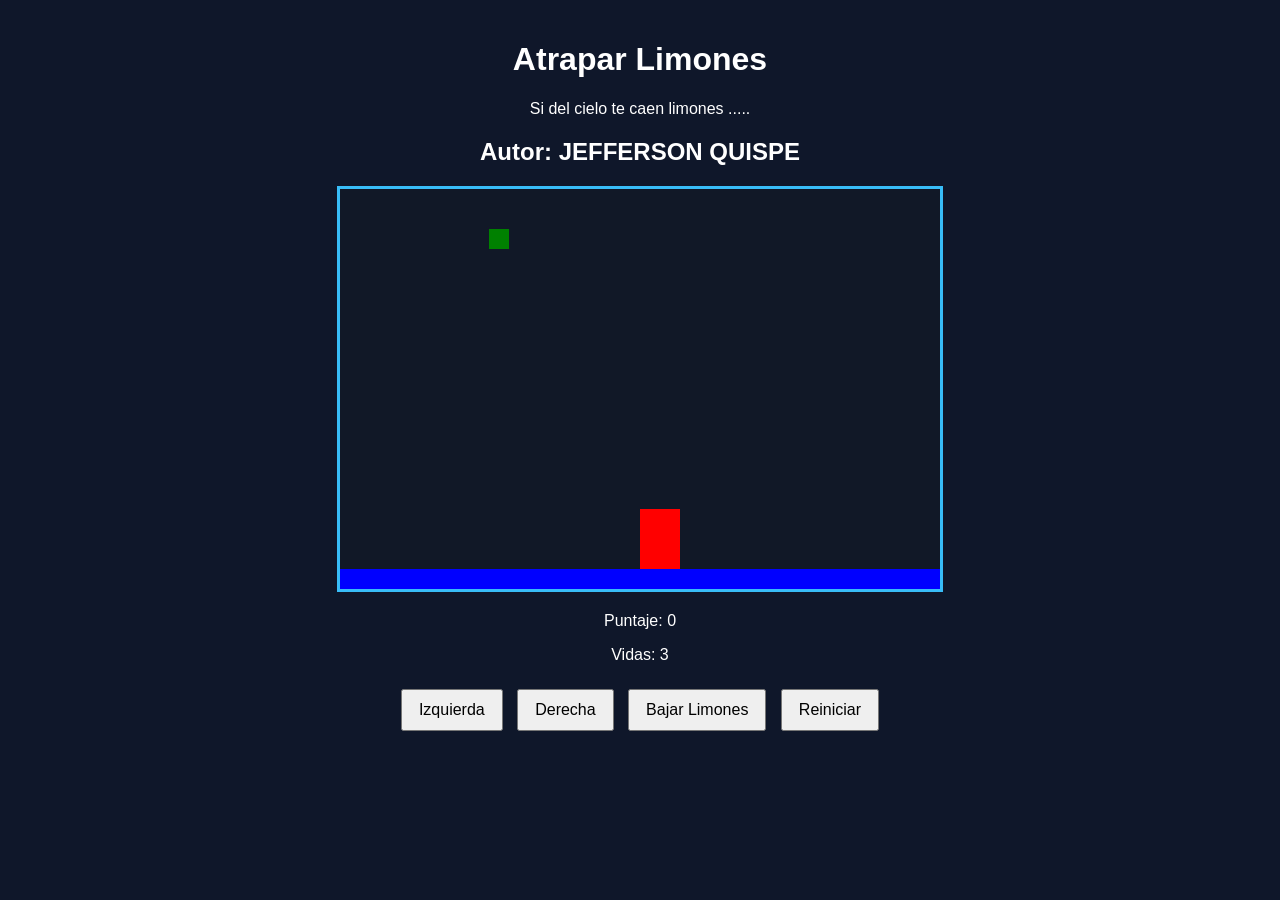
==== index.html @ be9cd888 "renombre html pricipaml idex.html" ====
<!DOCTYPE html>
<html>
<head>
  <title>Jefferson Quispe </title>
<link rel="stylesheet" href="limones.css">
<script src="utils.js"></script>
</head>
<body onload="iniciar();">
  <div class="contenedor">
    <h1>Atrapar Limones</h1>
    <p>Si del cielo te caen limones ..... </p>
    <h2>Autor: JEFFERSON QUISPE</h2>
    <canvas id="areaJuego" width="600" height="400"></canvas>
    <div class="panel">
      
      <p>Puntaje: <span id="txtPuntaje">0</span></p>
      <p>Vidas: <span id="txtVidas">3</span></p>

    </div>
    <div class="botones">
      <button onclick="moverIzquierda();">Izquierda</button>
      <button onclick="moverDerecha();"> Derecha</button>
      <button onclick="bajarLimon();">Bajar Limones</button>
     
      <button onclick="reiniciar();">Reiniciar</button>
    </div>
  </div>
  <script src="limones.js"></script>


</body>
</html>
---- limones.css ----
body {
  font-family: Arial, sans-serif;
  background-color: #0f172a;
  color: white;
  text-align: center;
  margin: 0;
  padding: 20px;
}

.contenedor {
  max-width: 800px;
  margin: 0 auto;
}

canvas {
  background-color: #111827;
  border: 3px solid #38bdf8;
  display: block;
  margin: 20px auto;
}

.panel {
  margin: 20px 0;
}

.botones button {
  margin: 5px;
  padding: 10px 16px;
  font-size: 16px;
  cursor: pointer;
}
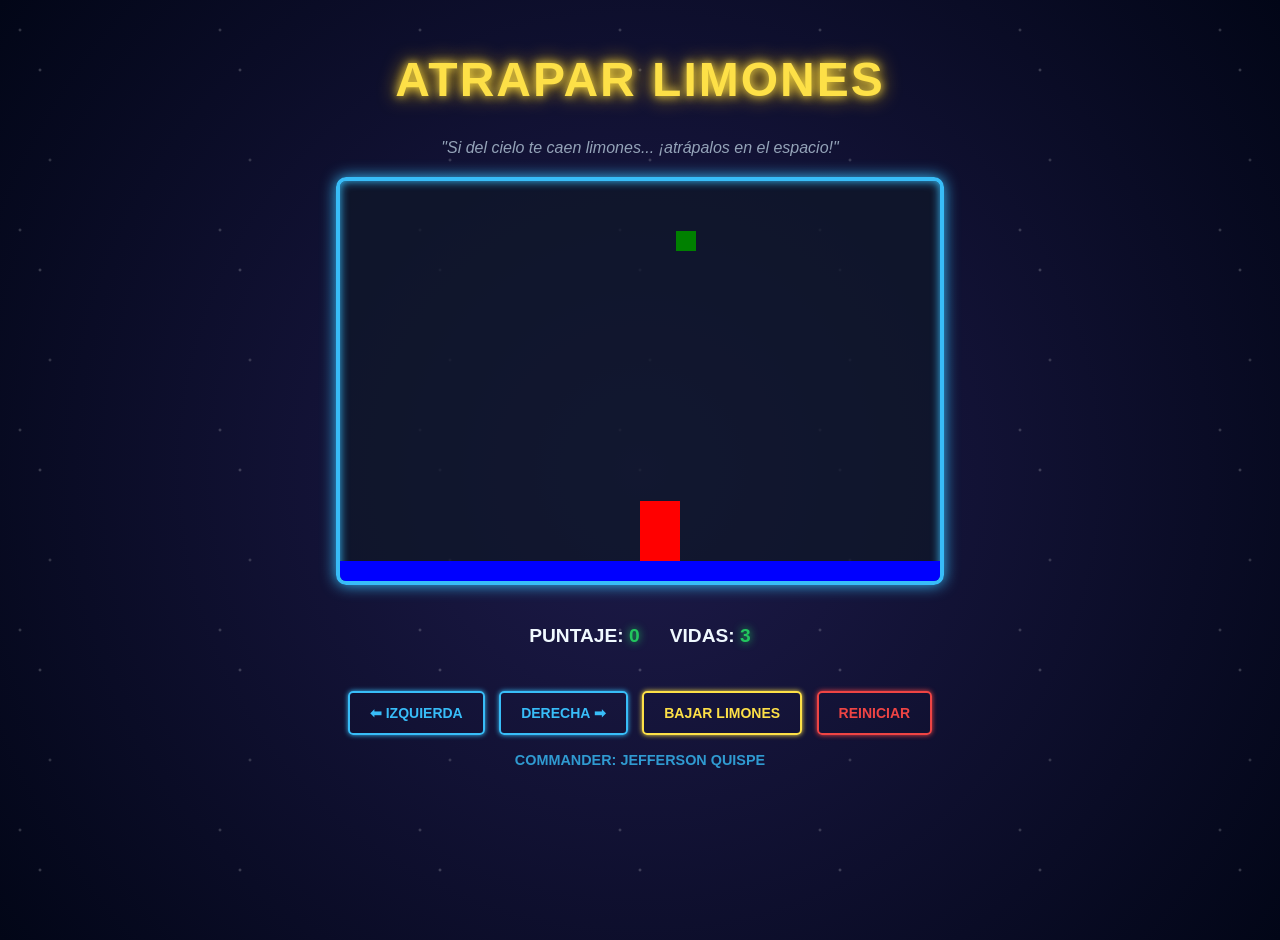
==== commit a076319e: "cambios en la aperiencia html css con ia" ====
--- a/index.html
+++ b/index.html
@@ -1,32 +1,36 @@
 <!DOCTYPE html>
-<html>
+<html lang="es">
 <head>
-  <title>Jefferson Quispe </title>
-<link rel="stylesheet" href="limones.css">
-<script src="utils.js"></script>
+  <meta charset="UTF-8">
+  <title>Limones Espaciales - Jefferson Quispe</title>
+  <link rel="stylesheet" href="limones.css">
+  <script src="utils.js"></script>
 </head>
 <body onload="iniciar();">
   <div class="contenedor">
-    <h1>Atrapar Limones</h1>
-    <p>Si del cielo te caen limones ..... </p>
-    <h2>Autor: JEFFERSON QUISPE</h2>
+    <header>
+      <h1>ATRAPAR LIMONES</h1>
+      <p style="font-style: italic; color: #94a3b8;">"Si del cielo te caen limones... ¡atrápalos en el espacio!"</p>
+    </header>
+
     <canvas id="areaJuego" width="600" height="400"></canvas>
+
     <div class="panel">
-      
       <p>Puntaje: <span id="txtPuntaje">0</span></p>
       <p>Vidas: <span id="txtVidas">3</span></p>
+    </div>
 
+    <div class="botones">
+      <button onclick="moverIzquierda();">⬅ Izquierda</button>
+      <button onclick="moverDerecha();">Derecha ➡</button>
+      <button onclick="bajarLimon();" style="border-color: #fde047; color: #fde047; box-shadow: 0 0 5px #fde047;">Bajar Limones</button>
+      <button onclick="reiniciar();" style="border-color: #ef4444; color: #ef4444; box-shadow: 0 0 5px #ef4444;">Reiniciar</button>
     </div>
-    <div class="botones">
-      <button onclick="moverIzquierda();">Izquierda</button>
-      <button onclick="moverDerecha();"> Derecha</button>
-      <button onclick="bajarLimon();">Bajar Limones</button>
-     
-      <button onclick="reiniciar();">Reiniciar</button>
-    </div>
+
+    <footer>
+      <h2>COMMANDER: JEFFERSON QUISPE</h2>
+    </footer>
   </div>
   <script src="limones.js"></script>
-
-
 </body>
 </html>
--- a/limones.css
+++ b/limones.css
@@ -7,25 +7,110 @@
   padding: 20px;
 }
 
+body {
+  font-family: 'Segoe UI', Tahoma, Geneva, Verdana, sans-serif;
+  /* Fondo espacial con gradiente y animación */
+  background: radial-gradient(circle at center, #1e1b4b 0%, #020617 100%);
+  color: #f0f9ff;
+  text-align: center;
+  margin: 0;
+  padding: 20px;
+  overflow-x: hidden;
+  min-height: 100vh;
+}
+
+/* Efecto de salvapantallas (estrellas en movimiento) */
+body::before {
+  content: "";
+  position: fixed;
+  top: 0;
+  left: 0;
+  width: 200%;
+  height: 200%;
+  background-image: 
+    radial-gradient(2px 2px at 20px 30px, #eee, rgba(0,0,0,0)),
+    radial-gradient(2px 2px at 40px 70px, #fff, rgba(0,0,0,0)),
+    radial-gradient(2px 2px at 50px 160px, #ddd, rgba(0,0,0,0));
+  background-repeat: repeat;
+  background-size: 200px 200px;
+  animation: movimientoEspacial 100s linear infinite;
+  opacity: 0.3;
+  z-index: -1;
+}
+
+@keyframes movimientoEspacial {
+  from { transform: translateY(0); }
+  to { transform: translateY(-50%); }
+}
+
 .contenedor {
   max-width: 800px;
   margin: 0 auto;
+  position: relative;
 }
 
+h1 {
+  font-size: 3rem;
+  color: #fde047; /* Amarillo Limón */
+  text-shadow: 0 0 10px #fde047, 0 0 20px #eab308;
+  letter-spacing: 2px;
+}
+
+h2 {
+  font-size: 0.9rem;
+  color: #38bdf8;
+  opacity: 0.8;
+}
+
+/* El Canvas con luz LED */
 canvas {
-  background-color: #111827;
-  border: 3px solid #38bdf8;
+  background-color: rgba(15, 23, 42, 0.8);
+  border: 4px solid #38bdf8;
+  border-radius: 10px;
+  box-shadow: 0 0 15px #38bdf8, inset 0 0 10px #38bdf8;
   display: block;
   margin: 20px auto;
 }
 
+/* Panel de puntaje estilo HUD de nave */
 .panel {
+  display: flex;
+  justify-content: center;
+  gap: 30px;
   margin: 20px 0;
+  font-weight: bold;
+  font-size: 1.2rem;
+  text-transform: uppercase;
 }
 
+#txtPuntaje, #txtVidas {
+  color: #22c55e;
+  text-shadow: 0 0 8px #22c55e;
+}
+
+/* Botones estilo Cyberpunk */
 .botones button {
+  background: transparent;
+  color: #38bdf8;
+  border: 2px solid #38bdf8;
   margin: 5px;
-  padding: 10px 16px;
-  font-size: 16px;
+  padding: 12px 20px;
+  font-size: 14px;
+  font-weight: bold;
   cursor: pointer;
+  border-radius: 5px;
+  transition: all 0.3s ease;
+  text-transform: uppercase;
+  box-shadow: 0 0 5px #38bdf8;
+}
+
+.botones button:hover {
+  background: #38bdf8;
+  color: #0f172a;
+  box-shadow: 0 0 20px #38bdf8;
+  transform: scale(1.05);
+}
+
+.botones button:active {
+  transform: scale(0.95);
 }
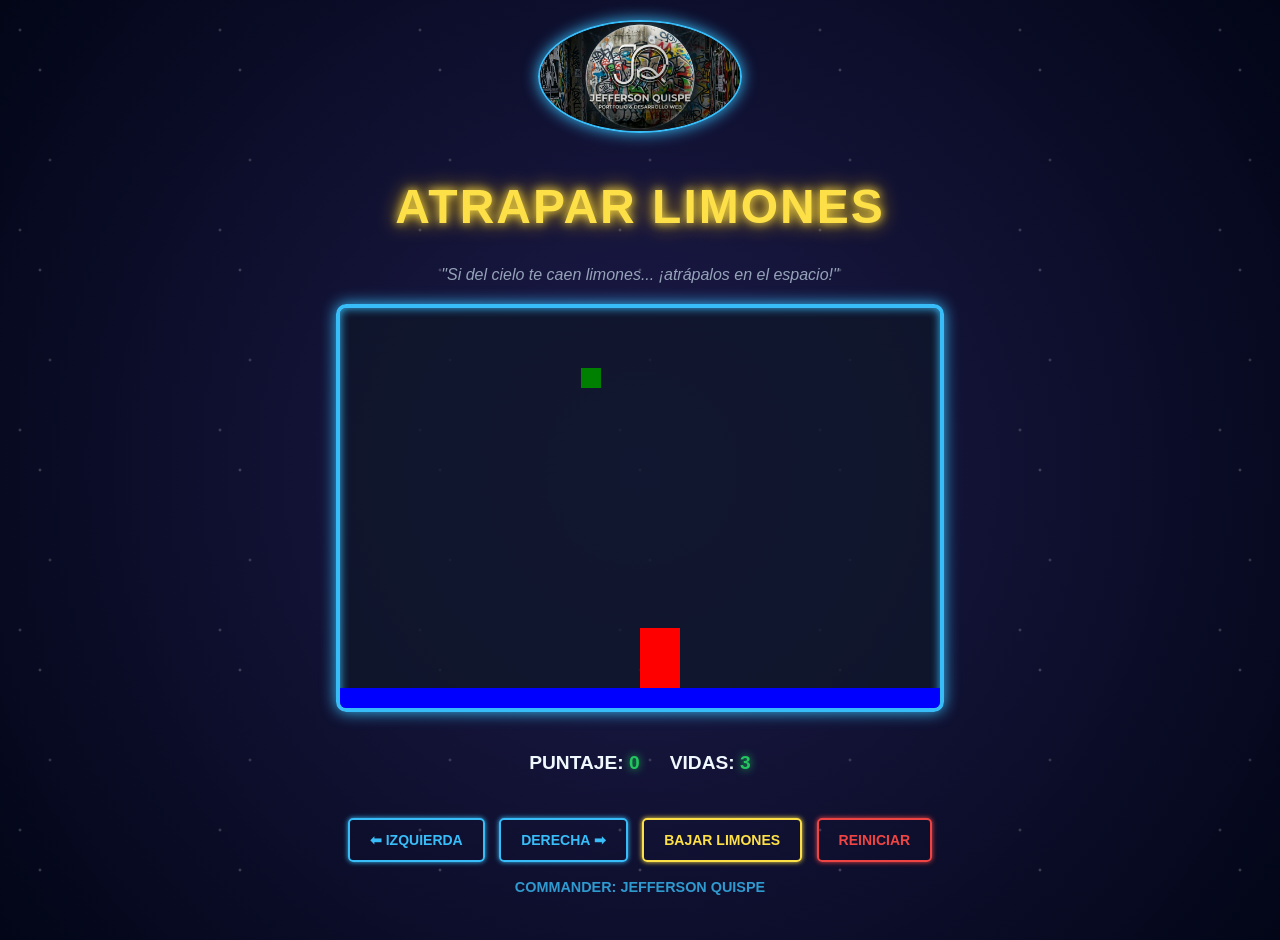
==== commit 095d7713: "agragar logo" ====
--- a/index.html
+++ b/index.html
@@ -9,6 +9,7 @@
 <body onload="iniciar();">
   <div class="contenedor">
     <header>
+      <img src="logo.png" alt="Logo Jefferson Quispe" class="logo-superior">
       <h1>ATRAPAR LIMONES</h1>
       <p style="font-style: italic; color: #94a3b8;">"Si del cielo te caen limones... ¡atrápalos en el espacio!"</p>
     </header>
--- a/limones.css
+++ b/limones.css
@@ -113,4 +113,13 @@
 
 .botones button:active {
   transform: scale(0.95);
+}
+.logo-superior {
+  max-width: 200px; /* Ajusta el tamaño a tu gusto */
+  height: auto;
+  border-radius: 50%; /* Como tu logo es circular, esto ayuda a mantener la forma */
+  margin-bottom: 10px;
+  border: 2px solid #38bdf8;
+  box-shadow: 0 0 15px #38bdf8; /* Brillo de neón azul */
+  display: inline-block;
 }
